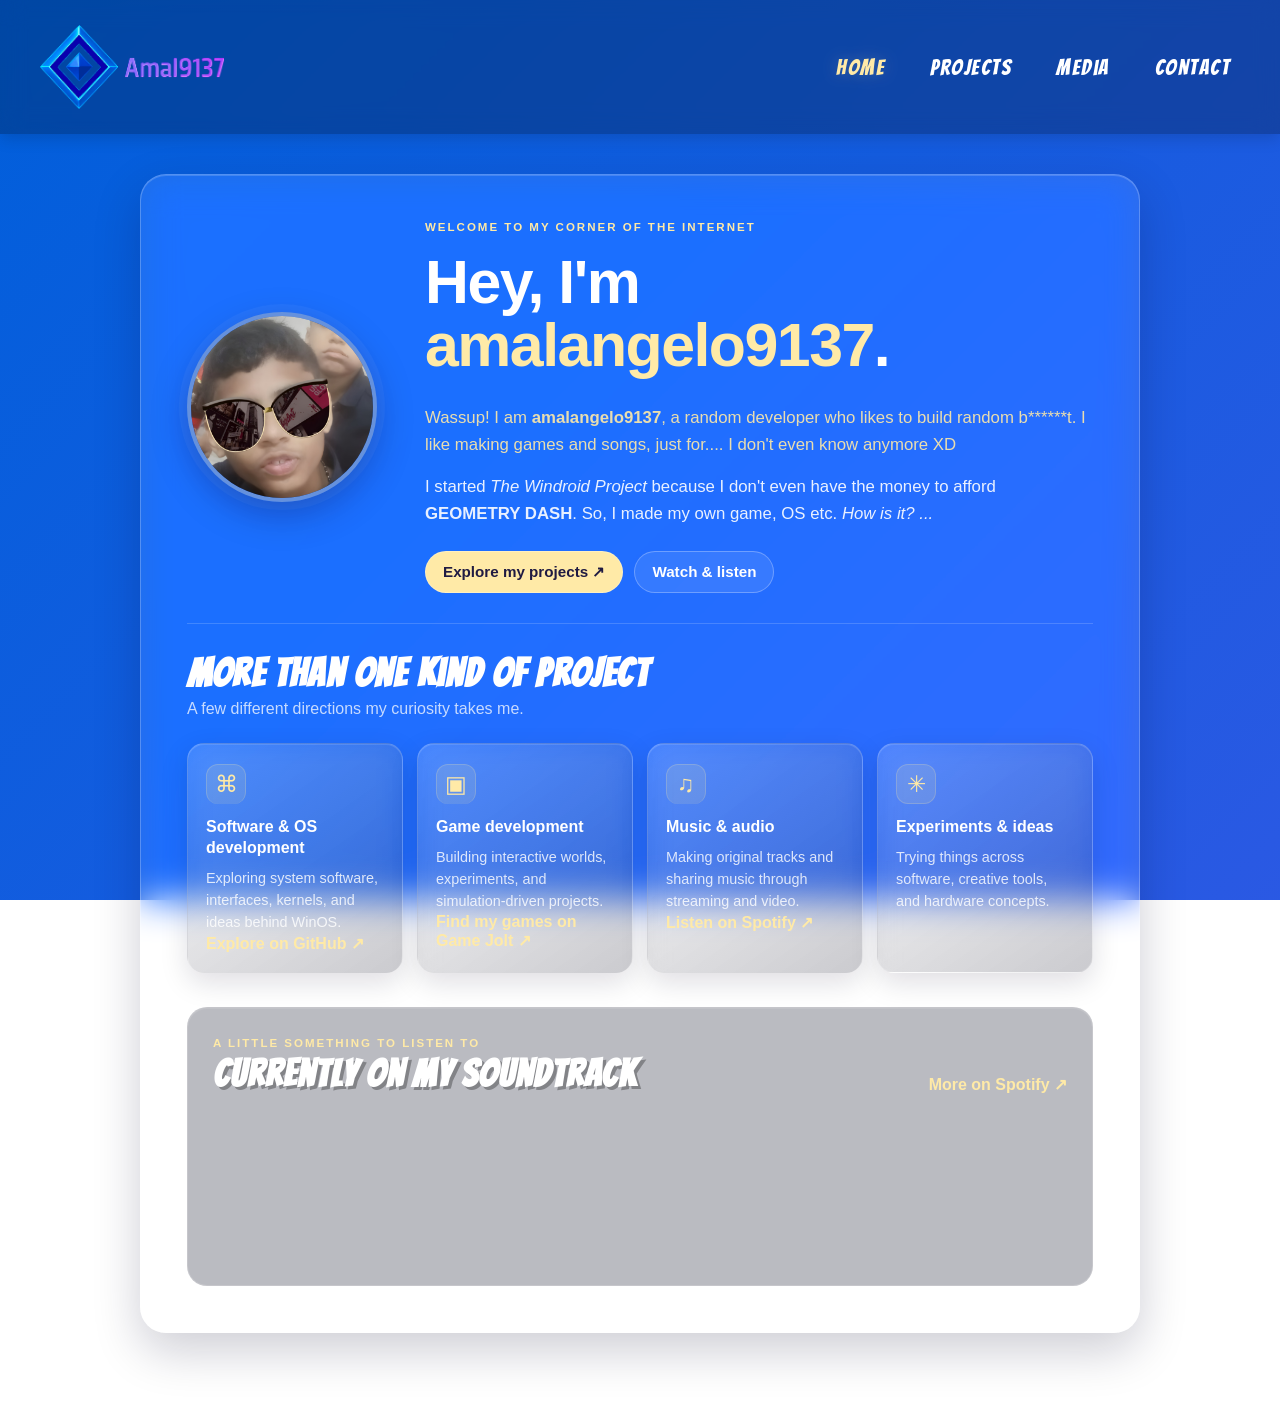
==== index.html @ a42528e7 "Refresh WinOS video data cache" ====
<!DOCTYPE html>
<html lang="en">
<head>
    <meta charset="UTF-8">
    <meta name="viewport" content="width=device-width, initial-scale=1.0">
    <title>amalangelo9137</title>

    <link rel="icon" type="image/png" href="images/favicon.png">

    <link rel="preconnect" href="https://fonts.googleapis.com">
    <link rel="preconnect" href="https://fonts.gstatic.com" crossorigin>
    <link href="https://fonts.googleapis.com/css2?family=Bangers&display=swap" rel="stylesheet">

    <link id="main-theme" rel="stylesheet" href="style.css?v=20261111b">
</head>
<body>

    <header class="toolbar">
        <a class="logo" href="index.html" data-view="home-view" aria-label="Amal9137 home">
            <img class="logo-image" src="images/logo.png" alt="">
        </a>

        <button class="hamburger" type="button" aria-label="Open navigation" aria-controls="primary-navigation" aria-expanded="false" onclick="toggleMenu()">
            <span></span>
            <span></span>
            <span></span>
        </button>

        <nav id="primary-navigation" aria-label="Primary navigation">
            <ul id="nav-links" class="nav-links">
                <li><button type="button" data-view="home-view" aria-current="page">Home</button></li>
                <li><button type="button" data-view="projects-view">Projects</button></li>
                <li><button type="button" data-view="media-view">Media</button></li>
                <li><button type="button" data-view="contact-view">Contact</button></li>
            </ul>
        </nav>    </header>

    <main id="main-content">
    <section id="home-view" class="view active" aria-label="Home" tabindex="-1">
        <div class="home-intro-panel glass-panel blur-light">
            <div class="about-container home-about-container">
                <div class="profile-img-wrapper">
                    <img src="images/pfp.jpg" alt="Profile portrait" class="profile-img" onerror="this.style.display='none'; document.getElementById('svg-profile-fallback-home').style.display='block';">
                    <svg id="svg-profile-fallback-home" style="display:none;" viewBox="0 0 200 200" aria-hidden="true">
                        <rect width="100%" height="100%" fill="#2ed573" opacity="0.15" />
                        <circle cx="100" cy="80" r="40" fill="#ffeaa7" />
                        <path d="M40,160 C40,120 70,110 100,110 C130,110 160,120 160,160 Z" fill="#ff7f50" />
                    </svg>
                </div>
                <div class="about-text home-about-text">
                    <span class="home-eyebrow">WELCOME TO MY CORNER OF THE INTERNET</span>
                    <h1>Hey, I'm <span>amalangelo9137</span>.</h1>
                    <p class="lead-bio">Wassup! I am <strong>amalangelo9137</strong>, a random developer who likes to build random b******t. I like making games and songs, just for.... I don't even know anymore XD</p>
                    <p>I started <i>The Windroid Project</i> because I don't even have the money to afford <b>GEOMETRY DASH</b>. So, I made my own game, OS etc. <i>How is it? ...</i></p>
                    <div class="home-quick-links">
                        <button type="button" data-view="projects-view">Explore my projects <span aria-hidden="true">↗</span></button>
                        <button class="secondary" type="button" data-view="media-view">Watch & listen</button>
                    </div>
                </div>
            </div>
            <section class="creator-aspects" aria-label="Things I create">
                <h3>More than one kind of project</h3>
                <p class="contact-subtitle">A few different directions my curiosity takes me.</p>
                <div class="aspect-grid">
                    <a class="aspect-card aspect-link" style="text-decoration:none!important;color:inherit" href="https://github.com/amalangelo9137" target="_blank" rel="noopener noreferrer"><span class="aspect-symbol">⌘</span><h4>Software & OS development</h4><p>Exploring system software, interfaces, kernels, and ideas behind WinOS.</p><span class="aspect-link-action">Explore on GitHub ↗</span></a>
                    <a class="aspect-card aspect-link" style="text-decoration:none!important;color:inherit" href="https://gamejolt.com/@amalangelo9137" target="_blank" rel="noopener noreferrer"><span class="aspect-symbol">▣</span><h4>Game development</h4><p>Building interactive worlds, experiments, and simulation-driven projects.</p><span class="aspect-link-action">Find my games on Game Jolt ↗</span></a>
                    <a class="aspect-card aspect-link" style="text-decoration:none!important;color:inherit" href="https://open.spotify.com/artist/64CsCiwgSoYf1HO6fRBJeM" target="_blank" rel="noopener noreferrer"><span class="aspect-symbol">♫</span><h4>Music & audio</h4><p>Making original tracks and sharing music through streaming and video.</p><span class="aspect-link-action">Listen on Spotify ↗</span></a>
                    <article class="aspect-card"><span class="aspect-symbol">✳</span><h4>Experiments & ideas</h4><p>Trying things across software, creative tools, and hardware concepts.</p></article>
                </div>
            </section>
            <section class="home-spotify">
                <div class="home-spotify-heading">
                    <div><span class="media-kicker">A LITTLE SOMETHING TO LISTEN TO</span><h2>Currently on my soundtrack</h2></div>
                    <a href="https://open.spotify.com/artist/64CsCiwgSoYf1HO6fRBJeM" target="_blank" rel="noopener noreferrer">More on Spotify ↗</a>
                </div>
                <iframe title="Amal9137 on Spotify" src="https://open.spotify.com/embed/track/7jRztkNqmz4hzNQbn302cY?utm_source=generator&theme=0" width="100%" height="152" frameborder="0" allow="autoplay; clipboard-write; encrypted-media; fullscreen; picture-in-picture" loading="lazy"></iframe>
            </section>
        </div>
    </section>

    <section id="projects-view" class="view" aria-label="Projects" tabindex="-1">
        <div class="glass-panel blur-light projects-shell">
            <header class="projects-header">
                <span class="home-eyebrow">THE THINGS I'M BUILDING</span>
                <h1>My <span>Projects</span><i>.</i></h1>
                <p>A collection of ideas, experiments, and things I'm turning into reality. Pick a project to explore what lives inside it.</p>
            </header>

            <section class="projects-section" aria-label="Featured projects">
                <div class="projects-section-heading">
                    <div><span class="media-kicker">FEATURED</span><h2>Big ideas, in progress</h2></div>
                    <span id="projects-count" class="projects-count">0 projects</span>
                </div>

                <div id="projects-grid" class="grid-layout projects-grid" aria-live="polite"></div>
            </section>
        </div>
    </section>

    <section id="media-view" class="view" aria-label="Media" tabindex="-1">
        <div class="glass-panel blur-light">
            <h2>Music, videos & other media</h2>
            <p class="subtitle-text">The creative side of what I make — original music, visualizers, and videos.</p>
            <section class="media-feature">
                <div class="media-heading"><span class="media-kicker">ON YOUTUBE</span><h3>Videos & visualizers</h3></div>
                <div class="media-grid">
                    <article class="media-card">
                        <div class="media-frame"><iframe src="https://www.youtube-nocookie.com/embed/-HWjx5LjlWY" title="Bionic Beaver III — official visualizer" loading="lazy" allow="accelerometer; autoplay; clipboard-write; encrypted-media; gyroscope; picture-in-picture; web-share" allowfullscreen></iframe></div>
                        <h4>Bionic Beaver III</h4><p>Official visualizer</p>
                    </article>
                    <article class="media-card">
                        <div class="media-frame"><iframe src="https://www.youtube-nocookie.com/embed/IQdWEEYdnag" title="Castor canadensis — official music video" loading="lazy" allow="accelerometer; autoplay; clipboard-write; encrypted-media; gyroscope; picture-in-picture; web-share" allowfullscreen></iframe></div>
                        <h4>Castor canadensis</h4><p>Official music video</p>
                    </article>
                </div>
                <p class="media-more"><a href="https://www.youtube.com/@amalangelo9137" target="_blank" rel="noopener noreferrer">Explore the YouTube channel ↗</a></p>
            </section>
            <section class="media-feature">
                <div class="media-heading"><span class="media-kicker">ON SPOTIFY</span><h3>Listen to my music</h3></div>
                <div class="spotify-feature">
                    <iframe title="Castor canadensis on Spotify" src="https://open.spotify.com/embed/track/7jRztkNqmz4hzNQbn302cY?utm_source=generator&theme=0" width="100%" height="352" frameborder="0" allow="autoplay; clipboard-write; encrypted-media; fullscreen; picture-in-picture" loading="lazy"></iframe>
                    <div class="spotify-copy"><h4>Amal9137</h4><p>Original tracks and releases. Find more on the artist profile.</p><a href="https://open.spotify.com/artist/64CsCiwgSoYf1HO6fRBJeM" target="_blank" rel="noopener noreferrer">Open Spotify profile ↗</a></div>
                </div>
            </section>
        </div>
    </section>

    <section id="contact-view" class="view" aria-label="Contact" tabindex="-1">
        <section class="contact-page glass-panel blur-light">
            <header class="contact-page-header">
                <span class="home-eyebrow">LET'S CONNECT</span>
                <h1>Get in touch<span>.</span></h1>
                <p>Got a question about a project, want to collaborate, or just want to say hi? These are the places you can find me.</p>
            </header>
            <div class="contact-page-grid">
                <a class="contact-page-card contact-primary" href="https://instagram.com/amalangelo9137" target="_blank" rel="noopener noreferrer">
                    <span class="contact-card-kicker">DIRECT MESSAGES</span><span class="contact-page-icon">◎</span>
                    <h2>Instagram</h2><p>Probably the simplest place to send me a DM.</p><span class="contact-card-action">Message on Instagram ↗</span>
                </a>
                <a class="contact-page-card" href="https://discord.gg/GzhdfRa2BJ" target="_blank" rel="noopener noreferrer">
                    <span class="contact-card-kicker">COMMUNITY</span><span class="contact-page-icon">◈</span>
                    <h2>Discord</h2><p>Join the community server and reach out there.</p><span class="contact-card-action">Join Discord community ↗</span>
                </a>
            </div>
            <div class="contact-alternative">
                <span class="contact-card-kicker">ALTERNATIVE CONTACT</span>
                <a href="mailto:amalangelo9137@outlook.com">Email me at amalangelo9137@outlook.com ↗</a>
            </div>
        </section>
    </section>

    <section id="windroid-view" class="view" aria-label="Windroid" tabindex="-1">
        <div class="glass-panel blur-heavy">
            <button class="back-btn" type="button" data-view="projects-view">⬅ Back to Projects</button>
            <h2>The Windroid Project</h2>
            <p class="subtitle-text">Welcome to the Windroid eXPerience! Select a sub-project here.</p>
            <div id="windroid-subprojects-grid" class="grid-layout" aria-live="polite"></div>
        </div>
    </section>

    <section id="part-view" class="view" aria-label="Project part" tabindex="-1">
        <div class="glass-panel blur-light part-page-shell">
            <button class="back-btn" type="button" data-view="windroid-view">⬅ Back to The Windroid Project</button>
            <header class="part-page-header">
                <h1 id="part-title">Project part</h1>
                <p id="part-subtitle" class="subtitle-text"></p>
            </header>
            <div id="part-content" class="part-content"></div>
            <div id="part-actions" class="part-actions"></div>
        </div>
    </section>
    </main>

        <div id="project-overlay" class="overlay-modal" role="presentation" aria-hidden="true" inert onclick="closeOverlayOnOutsideClick(event)">
            <div class="overlay-panel blur-heavy" role="dialog" aria-modal="true" aria-labelledby="overlay-title" aria-describedby="overlay-desc" tabindex="-1">
                <button class="overlay-close-btn" type="button" aria-label="Close project details" onclick="closeOverlay()">✕</button>
                <div class="overlay-header">
                    <h2 id="overlay-title" tabindex="-1">Project Name</h2>
                    <p id="overlay-subtitle" class="overlay-subtitle"></p>
                </div>
                <div class="overlay-body">
                    <p id="overlay-desc"></p>
                    <div class="overlay-subprojects-section">
                        <h3 id="overlay-items-heading">Parts</h3>
                        <div id="overlay-parts-grid" class="overlay-grid"></div>
                    </div>
                </div>
            </div>
        </div>


    <script src="data.js?v=20261112e"></script>
    <script src="script.js?v=20261112a"></script>

</body>
</html>
---- style.css ----
/* Reset default browser styles */
* {
    margin: 0;
    padding: 0;
    box-sizing: border-box;
}

/* Global modal state constraint */
body.modal-open {
    overflow: hidden !important;
}

/* Live Color-Shifting Gradient Background */
body {
    background: linear-gradient(135deg, #005FDB, #A946FC);
    background-size: 400% 400%;
    animation: gradientBG 18s ease infinite;
    /* Fix the background so it doesn't move when scrolling */
    background-attachment: fixed;
    min-height: 100vh;
    color: #ffffff;
    display: flex;
    flex-direction: column;
    font-family: 'Segoe UI', Tahoma, Geneva, Verdana, sans-serif;
    overflow-x: hidden;
}

/* Smooth background shift animation */
@keyframes gradientBG {
    0% {
        background-position: 0% 50%;
    }

    50% {
        background-position: 100% 50%;
    }

    100% {
        background-position: 0% 50%;
    }
}

/* Toolbar / Navigation Bar */
.toolbar {
    background-color: rgba(0, 0, 0, 0.25);
    backdrop-filter: blur(12px);
    -webkit-backdrop-filter: blur(12px);
    display: flex;
    justify-content: space-between;
    align-items: center;
    padding: 15px 40px;
    box-shadow: 0 4px 15px rgba(0, 0, 0, 0.15);
    position: sticky;
    top: 0;
    z-index: 100;
}

/* Logo System - Prevents Animation Clipping */
.logo {
    cursor: pointer;
    display: flex;
    align-items: center;
    transition: transform 0.2s cubic-bezier(0.175, 0.885, 0.32, 1.275);
    overflow: visible;
}

    .logo:hover {
        transform: scale(1.08);
    }

    .logo img {
        display: block;
        object-fit: contain;
    }

#logo-text {
    font-family: 'Bangers', cursive;
    font-size: 28px;
    letter-spacing: 2px;
    text-shadow: 2px 2px 0px rgba(0, 0, 0, 0.2);
}

/* Clean Desktop Link Elements (No Weird Box Shapes) */
.nav-links {
    display: flex;
    list-style: none;
    gap: 25px;
}

    .nav-links button {
        background: none !important;
        border: none !important;
        box-shadow: none !important;
        backdrop-filter: none !important;
        -webkit-backdrop-filter: none !important;
        font-family: 'Bangers', cursive;
        color: #ffffff;
        font-size: 22px;
        letter-spacing: 1.5px;
        cursor: pointer;
        padding: 5px 10px;
        transition: color 0.2s ease, transform 0.2s ease;
    }

        .nav-links button:hover {
            color: #ffeaa7;
            transform: translateY(-2px);
        }

/* View Management (Hides sections not currently active) */
.view {
    display: none;
    flex: 1;
    flex-direction: column;
    align-items: center;
    padding: 40px 20px;
    animation: fadeIn 0.4s ease-out;
}

    .view.active {
        display: flex;
    }

@keyframes fadeIn {
    from {
        opacity: 0;
        transform: translateY(15px);
    }

    to {
        opacity: 1;
        transform: translateY(0);
    }
}

/* Home Content */
.home-content {
    display: flex;
    flex-direction: column;
    align-items: center;
    justify-content: center;
    flex: 1;
    max-width: 800px;
    margin: 0 auto;
    text-align: center;
    padding: 20px;
}

/* WebP Animation Container */
.home-video-wrapper {
    width: 100%;
    max-width: 600px;
    height: auto;
    margin-bottom: 20px;
    display: flex;
    justify-content: center;
    align-items: center;
}

.home-video {
    width: 100%;
    height: auto;
    max-height: 380px;
    display: block;
    outline: none;
}

/* Style for fallback animated Hello World text */
.home-fallback-h1 {
    font-family: 'Bangers', cursive;
    font-size: 5.5rem;
    letter-spacing: 4px;
    margin-bottom: 20px;
    text-shadow: 4px 4px 0px rgba(0, 0, 0, 0.25);
    line-height: 1;
    animation: bounceIn 1.2s cubic-bezier(0.175, 0.885, 0.32, 1.275);
}

@keyframes bounceIn {
    0% {
        transform: scale(0.3);
        opacity: 0;
    }

    50% {
        transform: scale(1.05);
        opacity: 0.8;
    }

    70% {
        transform: scale(0.9);
        opacity: 0.9;
    }

    100% {
        transform: scale(1);
        opacity: 1;
    }
}

.home-content p {
    font-size: 1.4rem;
    opacity: 0.95;
    line-height: 1.7;
    background: rgba(0, 0, 0, 0.2);
    padding: 25px;
    border-radius: 16px;
    border: 1px solid rgba(255, 255, 255, 0.1);
    backdrop-filter: blur(10px);
    box-shadow: 0 10px 30px rgba(0, 0, 0, 0.1);
}

/* Glassmorphism Containers for the Blurred effect */
.glass-panel {
    width: 100%;
    max-width: 1000px;
    background: rgba(255, 255, 255, 0.1);
    border: 1px solid rgba(255, 255, 255, 0.25);
    border-radius: 24px;
    padding: 40px;
    box-shadow: 0 12px 40px rgba(0, 0, 0, 0.2);
    margin-bottom: 40px;
}

.blur-light {
    backdrop-filter: blur(8px);
    -webkit-backdrop-filter: blur(8px);
}

.blur-heavy {
    backdrop-filter: blur(30px);
    -webkit-backdrop-filter: blur(30px);
    background: rgba(0, 0, 0, 0.35);
    border: 1px solid rgba(255, 255, 255, 0.15);
}

.glass-panel h2 {
    font-family: 'Bangers', cursive;
    font-size: 3.8rem;
    letter-spacing: 2px;
    margin-bottom: 5px;
    text-shadow: 3px 3px 0px rgba(0, 0, 0, 0.3);
}

.subtitle-text {
    margin-bottom: 30px;
    font-size: 1.1rem;
    border-bottom: 2px dashed rgba(255, 255, 255, 0.15);
    padding-bottom: 15px;
    opacity: 0.85;
}

/* Grid Layout Group Type Beat */
.grid-layout {
    display: grid;
    grid-template-columns: repeat(auto-fill, minmax(280px, 1fr));
    gap: 25px;
    width: 100%;
}

/* Project Cards */
.card {
    background: rgba(0, 0, 0, 0.3);
    padding: 0;
    border-radius: 16px;
    border: 1px solid rgba(255, 255, 255, 0.1);
    cursor: pointer;
    transition: all 0.3s cubic-bezier(0.25, 0.8, 0.25, 1);
    display: flex;
    flex-direction: column;
    overflow: hidden;
    box-shadow: 0 4px 10px rgba(0, 0, 0, 0.15);
}

    .card:hover {
        background: rgba(0, 0, 0, 0.5);
        transform: translateY(-8px);
        border-color: rgba(255, 255, 255, 0.35);
        box-shadow: 0 12px 25px rgba(0, 0, 0, 0.3);
    }

/* Thumbnail Container */
.card-thumbnail {
    width: 100%;
    height: 160px;
    position: relative;
    background: rgba(0, 0, 0, 0.4);
    display: flex;
    align-items: center;
    justify-content: center;
    overflow: hidden;
    border-bottom: 1px solid rgba(255, 255, 255, 0.1);
}

    .card-thumbnail img {
        width: 100%;
        height: 100%;
        object-fit: cover;
        transition: transform 0.3s ease;
    }

.card:hover .card-thumbnail img {
    transform: scale(1.08);
}

/* Embedded Dynamic SVG Styling for missing images */
.card-thumbnail svg {
    width: 100%;
    height: 100%;
    display: block;
}

/* Card Text Padding */
.card-body {
    padding: 20px;
    flex-grow: 1;
    display: flex;
    flex-direction: column;
    justify-content: space-between;
}

.card h3 {
    font-family: 'Bangers', cursive;
    font-size: 2rem;
    color: #ffeaa7;
    letter-spacing: 1px;
    margin-bottom: 10px;
    text-shadow: 1px 1px 2px rgba(0, 0, 0, 0.4);
}

.card p {
    font-size: 1rem;
    line-height: 1.5;
    opacity: 0.9;
}

/* Back Button */
.back-btn {
    background: rgba(255, 255, 255, 0.15);
    border: 1px solid rgba(255, 255, 255, 0.35);
    color: white;
    padding: 10px 20px;
    border-radius: 10px;
    font-weight: bold;
    font-size: 0.95rem;
    cursor: pointer;
    margin-bottom: 25px;
    transition: all 0.2s ease;
    font-family: 'Segoe UI', Tahoma, Geneva, Verdana, sans-serif;
    display: inline-flex;
    align-items: center;
    gap: 8px;
    align-self: flex-start;
}

    .back-btn:hover {
        background: rgba(255, 255, 255, 0.3);
        border-color: rgba(255, 255, 255, 0.6);
        transform: translateX(-3px);
    }

/* Modal Overlay Styling */
.overlay-modal {
    position: fixed;
    top: 0;
    left: 0;
    width: 100%;
    height: 100%;
    z-index: 200;
    display: flex;
    justify-content: center;
    align-items: center;
    padding: 20px;
    background-color: rgba(0, 0, 0, 0.4);
    opacity: 0;
    pointer-events: none;
    transition: opacity 0.35s ease-out;
}

    .overlay-modal.active {
        opacity: 1;
        pointer-events: auto;
    }

.overlay-panel {
    width: 100%;
    max-width: 800px;
    max-height: 90vh;
    border-radius: 24px;
    padding: 35px;
    background: rgba(255, 255, 255, 0.1);
    border: 1px solid rgba(255, 255, 255, 0.25);
    box-shadow: 0 20px 50px rgba(0, 0, 0, 0.4);
    position: relative;
    display: flex;
    flex-direction: column;
    transform: scale(0.9) translateY(30px);
    transition: transform 0.35s cubic-bezier(0.25, 0.8, 0.25, 1);
    overflow-y: auto;
}

.overlay-modal.active .overlay-panel {
    transform: scale(1) translateY(0);
}

.overlay-close-btn {
    position: absolute;
    top: 25px;
    right: 25px;
    background: rgba(255, 255, 255, 0.15);
    border: 1px solid rgba(255, 255, 255, 0.3);
    color: white;
    font-size: 1.2rem;
    width: 40px;
    height: 40px;
    border-radius: 50%;
    cursor: pointer;
    display: flex;
    align-items: center;
    justify-content: center;
    transition: all 0.2s ease;
}

    .overlay-close-btn:hover {
        background: rgba(255, 255, 255, 0.3);
        transform: rotate(90deg);
    }

.overlay-header {
    margin-right: 50px;
    margin-bottom: 25px;
}

    .overlay-header h2 {
        font-family: 'Bangers', cursive;
        font-size: 3.2rem;
        color: #ffffff;
        letter-spacing: 2px;
        line-height: 1;
        text-shadow: 2px 2px 0px rgba(0, 0, 0, 0.3);
    }

.overlay-subtitle {
    font-size: 1.2rem;
    color: #ffeaa7;
    opacity: 0.95;
    margin-top: 5px;
    font-weight: 500;
}

.overlay-body {
    font-size: 1.1rem;
    line-height: 1.6;
    color: #ffffff;
}

#overlay-desc {
    background: rgba(0, 0, 0, 0.2);
    padding: 20px;
    border-radius: 14px;
    border: 1px solid rgba(255, 255, 255, 0.08);
    margin-bottom: 30px;
    opacity: 0.95;
}

.overlay-subprojects-section h3 {
    font-family: 'Bangers', cursive;
    font-size: 2.2rem;
    letter-spacing: 1px;
    margin-bottom: 15px;
    color: #ffffff;
    text-shadow: 1px 1px 2px rgba(0, 0, 0, 0.2);
}

.overlay-grid {
    display: grid;
    grid-template-columns: 1fr;
    gap: 15px;
}

@media (min-width: 650px) {
    .overlay-grid {
        grid-template-columns: 1fr 1fr;
    }
}

.overlay-sub-card {
    background: rgba(255, 255, 255, 0.08);
    border: 1px solid rgba(255, 255, 255, 0.12);
    border-radius: 14px;
    padding: 18px;
    transition: transform 0.2s, background-color 0.2s;
}

    .overlay-sub-card:hover {
        background: rgba(255, 255, 255, 0.15);
        transform: translateY(-3px);
    }

    .overlay-sub-card h4 {
        font-size: 1.15rem;
        color: #ffeaa7;
        margin-bottom: 8px;
        font-weight: 600;
    }

    .overlay-sub-card p {
        font-size: 0.95rem;
        opacity: 0.9;
        line-height: 1.4;
    }

/* About Section Profile Layout */
.about-container {
    display: flex;
    flex-direction: row;
    gap: 40px;
    align-items: flex-start;
    margin-top: 25px;
    margin-bottom: 40px;
    width: 100%;
}

.profile-img-wrapper {
    flex: 0 0 180px;
    width: 180px;
    height: 180px;
    border-radius: 50%;
    overflow: hidden;
    border: 4px solid rgba(255, 255, 255, 0.2);
    box-shadow: 0 8px 25px rgba(0, 0, 0, 0.25);
    background: rgba(0, 0, 0, 0.2);
    display: flex;
    align-items: center;
    justify-content: center;
}

.profile-img {
    width: 100%;
    height: 100%;
    object-fit: cover;
}

#svg-profile-fallback {
    width: 100%;
    height: 100%;
}

.about-text {
    flex: 1;
    display: flex;
    flex-direction: column;
    gap: 15px;
}

.lead-bio {
    font-size: 1.25rem;
    line-height: 1.6;
    color: #ffeaa7;
}

.about-text p {
    font-size: 1.05rem;
    line-height: 1.6;
    opacity: 0.9;
}

/* Contacts & Social Grid */
.contact-section {
    border-top: 1px solid rgba(255, 255, 255, 0.15);
    padding-top: 30px;
    width: 100%;
}

    .contact-section h3 {
        font-family: 'Bangers', cursive;
        font-size: 2.6rem;
        letter-spacing: 1.5px;
        margin-bottom: 5px;
    }

.contact-subtitle {
    font-size: 1rem;
    opacity: 0.75;
    margin-bottom: 25px;
}

.contact-grid {
    display: grid;
    grid-template-columns: repeat(auto-fit, minmax(240px, 1fr));
    gap: 20px;
    width: 100%;
}

.contact-card {
    display: flex;
    align-items: center;
    gap: 20px;
    background: rgba(0, 0, 0, 0.25);
    border: 1px solid rgba(255, 255, 255, 0.1);
    padding: 20px;
    border-radius: 16px;
    text-decoration: none;
    color: #ffffff;
    transition: all 0.25s cubic-bezier(0.25, 0.8, 0.25, 1);
}

    .contact-card:hover {
        transform: translateY(-4px);
        background: rgba(0, 0, 0, 0.45);
        border-color: rgba(255, 255, 255, 0.3);
        box-shadow: 0 8px 20px rgba(0, 0, 0, 0.25);
    }

.contact-icon-wrapper {
    color: #ffeaa7;
    display: flex;
    align-items: center;
    justify-content: center;
    flex-shrink: 0;
}

.contact-info h4 {
    font-size: 1.15rem;
    color: #ffffff;
    margin-bottom: 4px;
    font-weight: 600;
}

.contact-info p {
    font-size: 0.9rem;
    opacity: 0.8;
    line-height: 1.4;
}

/* ====================================
   MOBILE RESPONSIVENESS & SLIDING ICON
   ==================================== */

.hamburger {
    display: none;
    flex-direction: column;
    gap: 6px;
    cursor: pointer;
    background: none !important;
    border: none !important;
    z-index: 101;
    padding: 5px;
    position: fixed;
    top: 36px;
    right: 20px;
    transition: right 0.4s cubic-bezier(0.4, 0, 0.2, 1);
}

    .hamburger span {
        width: 32px;
        height: 3px;
        background-color: #ffffff;
        border-radius: 3px;
        transition: all 0.3s ease;
        box-shadow: 0 2px 5px rgba(0,0,0,0.2);
    }

    /* Moves the fixed hamburger with the sliding menu panel */
    .hamburger.toggle {
        right: 270px;
    }

        .hamburger.toggle span:nth-child(1) {
            transform: translateY(9px) rotate(45deg);
        }

        .hamburger.toggle span:nth-child(2) {
            opacity: 0;
        }

        .hamburger.toggle span:nth-child(3) {
            transform: translateY(-9px) rotate(-45deg);
        }

@media (max-width: 768px) {
    .toolbar {
        padding: 15px 20px;
    }

    .hamburger {
        display: flex;
    }

    /* Side Navigation Drawer */
    .nav-links {
        position: fixed;
        top: 0;
        right: -100%;
        height: 100vh;
        width: 250px;
        background-color: rgba(15, 15, 15, 0.96);
        backdrop-filter: blur(20px);
        -webkit-backdrop-filter: blur(20px);
        flex-direction: column;
        justify-content: center;
        align-items: center;
        gap: 20px;
        transition: right 0.4s cubic-bezier(0.4, 0, 0.2, 1);
        box-shadow: -10px 0 30px rgba(0,0,0,0.5);
        z-index: 100;
        padding: 40px;
    }

        .nav-links.nav-active {
            right: 0;
        }

        .nav-links button {
            width: 100%;
            text-align: center;
            padding: 12px;
            font-size: 1.3rem;
        }

    .about-container {
        flex-direction: column;
        align-items: center;
        text-align: center;
    }

    .grid-layout {
        grid-template-columns: 1fr;
    }
}

/* ====================================
   MOBILE RESPONSIVENESS & REPAIRS
   ==================================== */

/* Global protection against random horizontal scrolling sizing leaks */
html, body {
    max-width: 100vw;
    overflow-x: hidden;
}

/* Adjust the main views to have less aggressive paddings on small screens */
@media (max-width: 768px) {
    .toolbar {
        padding: 10px 20px; /* Bring bar margins inward */
        flex-direction: row;
        flex-wrap: wrap;
        justify-content: space-between;
    }

    /* Wrap the menu buttons elegantly if screen space disappears */
    .nav-links {
        gap: 12px;
    }

        .nav-links button {
            font-size: 18px; /* Slightly scale down font to prevent dropping to 2 lines */
        }

    .view {
        padding: 20px 15px; /* Stop padding from forcing text to overflow screen edges */
    }

    /* Shrink the giant homepage fallback text so it doesn't break boundaries */
    .home-fallback-h1 {
        font-size: 3.2rem;
    }

    .home-content p {
        font-size: 1.1rem;
        padding: 15px;
    }

    .glass-panel {
        padding: 20px; /* Reduce massive desktop inner padding container margins */
        border-radius: 16px;
    }

        .glass-panel h2 {
            font-size: 2.5rem; /* Stop massive titles from splitting awkwardly */
        }

    /* Adjust About section layout for mobile stacked layout */
    .about-container {
        display: flex;
        flex-direction: column;
        align-items: center;
        gap: 20px;
    }

    .about-text {
        text-align: center;
    }

    /* Adjust Contact links layout for mobile */
    .contact-grid {
        grid-template-columns: 1fr !important; /* Stack them up straight */
        gap: 15px;
    }
}

/* Specific Overlay Panel System Repair Suite */
@media (max-width: 600px) {
    .overlay-panel {
        padding: 20px; /* Free up space inside the modal view window */
        width: 100%;
        max-height: 85vh; /* Keep it bounded inside viewable territory */
        border-radius: 16px;
    }

    .overlay-close-btn {
        top: 15px;
        right: 15px;
        width: 35px;
        height: 35px;
        font-size: 1rem;
    }

    .overlay-header {
        margin-right: 40px; /* Ensure title text doesn't flow underneath the X button */
        margin-bottom: 15px;
    }

        .overlay-header h2 {
            font-size: 2.2rem; /* Reduce enormous headers */
            word-wrap: break-word;
        }

    .overlay-subtitle {
        font-size: 1rem;
    }

    .overlay-body {
        font-size: 0.95rem;
    }

    #overlay-desc {
        padding: 12px;
        margin-bottom: 20px;
    }

    .overlay-subprojects-section h3 {
        font-size: 1.6rem;
    }

    .overlay-grid {
        grid-template-columns: 1fr !important; /* Forces modules into 1 clean vertical column layout */
        gap: 10px;
    }

    .overlay-sub-card {
        padding: 12px;
    }
}

/* =========================================
   CREATOR PORTFOLIO EXTENSIONS
   Shared stylesheet for the main site and Windroid theme.
   ========================================= */

.creator-aspects {
    border-top: 1px solid rgba(255,255,255,.16);
    padding-top: 28px;
    margin: 8px 0 34px;
}
.creator-aspects > h3,
.media-heading h3 {
    font-family: 'Bangers', cursive;
    font-size: clamp(1.8rem, 4vw, 2.45rem);
    letter-spacing: 1.2px;
    margin-bottom: 6px;
    color: #fff;
}
.aspect-grid {
    display: grid;
    grid-template-columns: repeat(4, minmax(0, 1fr));
    gap: 14px;
    margin-top: 18px;
}
.aspect-card {
    min-width: 0;
    padding: 20px 18px;
    border-radius: 17px;
    background: linear-gradient(145deg, rgba(255,255,255,.13), rgba(15,15,35,.22));
    border: 1px solid rgba(255,255,255,.19);
    box-shadow: 0 10px 28px rgba(12,10,40,.13), inset 0 1px 0 rgba(255,255,255,.12);
    backdrop-filter: blur(14px);
    -webkit-backdrop-filter: blur(14px);
    transition: transform .22s ease, background .22s ease, border-color .22s ease;
}
.aspect-card:hover {
    transform: translateY(-5px);
    background: linear-gradient(145deg, rgba(255,255,255,.2), rgba(15,15,35,.28));
    border-color: rgba(255,255,255,.34);
}
.aspect-symbol {
    display: inline-flex;
    width: 40px;
    height: 40px;
    align-items: center;
    justify-content: center;
    border-radius: 12px;
    margin-bottom: 13px;
    color: #ffeaa7;
    background: rgba(255,234,167,.12);
    border: 1px solid rgba(255,234,167,.2);
    font-size: 1.45rem;
}
.aspect-card h4 {
    color: #fff;
    font-size: 1rem;
    line-height: 1.3;
    margin-bottom: 8px;
}
.aspect-card p {
    color: rgba(255,255,255,.82);
    font-size: .9rem;
    line-height: 1.55;
}
.media-feature {
    margin-top: 28px;
    padding: clamp(18px, 3vw, 28px);
    border-radius: 22px;
    background: rgba(10,12,35,.22);
    border: 1px solid rgba(255,255,255,.16);
    box-shadow: 0 14px 34px rgba(10,8,35,.12), inset 0 1px 0 rgba(255,255,255,.1);
    backdrop-filter: blur(16px);
    -webkit-backdrop-filter: blur(16px);
}
.media-kicker {
    display: inline-block;
    color: #ffeaa7;
    font-size: .72rem;
    font-weight: 800;
    letter-spacing: 2px;
    margin-bottom: 5px;
}
.media-grid {
    display: grid;
    grid-template-columns: repeat(2, minmax(0, 1fr));
    gap: 20px;
    margin-top: 18px;
}
.media-card {
    min-width: 0;
    padding: 12px;
    border-radius: 17px;
    background: rgba(255,255,255,.09);
    border: 1px solid rgba(255,255,255,.15);
    transition: transform .2s ease, background .2s ease;
}
.media-card:hover {
    transform: translateY(-3px);
    background: rgba(255,255,255,.13);
}
.media-frame {
    position: relative;
    overflow: hidden;
    aspect-ratio: 16 / 9;
    border-radius: 11px;
    background: rgba(0,0,0,.35);
}
.media-frame iframe {
    position: absolute;
    inset: 0;
    width: 100%;
    height: 100%;
    border: 0;
}
.media-card h4 {
    margin: 13px 4px 3px;
    color: #fff;
    font-size: 1.12rem;
}
.media-card p {
    margin: 0 4px 5px;
    color: rgba(255,255,255,.72);
    font-size: .9rem;
}
.media-more {
    margin: 18px 2px 0;
}
.media-more a,
.spotify-copy a {
    color: #ffeaa7;
    font-weight: 700;
    text-decoration: none;
}
.media-more a:hover,
.spotify-copy a:hover {
    text-decoration: underline;
    text-underline-offset: 4px;
}
.spotify-feature {
    display: grid;
    grid-template-columns: minmax(0, 1.35fr) minmax(190px, .65fr);
    align-items: center;
    gap: 22px;
    margin-top: 16px;
}
.spotify-feature iframe {
    display: block;
    width: 100%;
    max-width: 100%;
    border: 0;
    border-radius: 13px;
    background: rgba(0,0,0,.2);
}
.spotify-copy {
    padding: 8px 4px;
}
.spotify-copy h4 {
    color: #fff;
    font-size: 1.35rem;
    margin-bottom: 7px;
}
.spotify-copy p {
    color: rgba(255,255,255,.82);
    line-height: 1.55;
    margin-bottom: 14px;
}

/* Slightly richer glass without changing the original animated gradient. */
.glass-panel {
    background: rgba(255,255,255,.105);
    border: 1px solid rgba(255,255,255,.23);
    box-shadow: 0 18px 48px rgba(12,8,45,.2), inset 0 1px 0 rgba(255,255,255,.16);
    backdrop-filter: blur(18px) saturate(125%);
    -webkit-backdrop-filter: blur(18px) saturate(125%);
}
.card,
.contact-card {
    backdrop-filter: blur(10px);
    -webkit-backdrop-filter: blur(10px);
}
.nav-links button:focus-visible,
.hamburger:focus-visible,
.card:focus-visible,
.contact-card:focus-visible,
.media-more a:focus-visible,
.spotify-copy a:focus-visible {
    outline: 3px solid #ffeaa7;
    outline-offset: 4px;
}
@media (max-width: 900px) {
    .aspect-grid { grid-template-columns: repeat(2, minmax(0, 1fr)); }
}
@media (max-width: 650px) {
    .media-grid { grid-template-columns: 1fr; }
    .spotify-feature { grid-template-columns: 1fr; }
    .spotify-feature iframe { height: 352px; }
}
@media (max-width: 480px) {
    .aspect-grid { grid-template-columns: 1fr; }
    .aspect-card { padding: 17px; }
    .media-feature { padding: 15px; border-radius: 17px; }
}
@media (prefers-reduced-motion: reduce) {
    .aspect-card,
    .media-card { transition: none; }
    .aspect-card:hover,
    .media-card:hover { transform: none; }
}


/* Home refresh: creator introduction and music take centre stage. */
.home-intro-panel{width:min(1120px,100%);margin:0 auto 36px;padding:clamp(22px,4vw,46px);border-radius:26px}
.home-about-container{margin:0 0 30px;align-items:center;gap:clamp(24px,4vw,48px)}
.home-about-container .profile-img-wrapper{flex-basis:190px;width:190px;height:190px;border-color:rgba(255,255,255,.34);box-shadow:0 12px 36px rgba(15,8,55,.3),0 0 0 8px rgba(255,255,255,.045)}
.home-eyebrow{color:#ffeaa7;font-size:.72rem;font-weight:800;letter-spacing:2px}
.home-about-text h1{margin:3px 0 8px;font-size:clamp(2.2rem,5vw,3.8rem);line-height:1.04;letter-spacing:-1.5px}
.home-about-text h1 span{color:#ffeaa7}
.home-about-text .lead-bio{margin-top:5px}
.home-quick-links{display:flex;flex-wrap:wrap;gap:11px;margin-top:8px}
.home-quick-links button{border:1px solid rgba(255,255,255,.28);border-radius:999px;padding:11px 17px;color:#201b42;background:#ffeaa7;font:700 .95rem 'Segoe UI',sans-serif;cursor:pointer;transition:transform .2s ease,filter .2s ease}
.home-quick-links button:hover{transform:translateY(-2px);filter:brightness(1.06)}
.home-quick-links button.secondary{color:#fff;background:rgba(255,255,255,.09)}
.home-spotify{margin-top:30px;padding:clamp(17px,3vw,25px);border-radius:20px;background:rgba(9,11,34,.28);border:1px solid rgba(255,255,255,.17);box-shadow:inset 0 1px 0 rgba(255,255,255,.1)}
.home-spotify-heading{display:flex;align-items:end;justify-content:space-between;gap:16px;margin-bottom:14px}
.home-spotify-heading h2{font-family:'Bangers',cursive;font-size:clamp(1.7rem,3.5vw,2.35rem);letter-spacing:1px;margin:0}
.home-spotify-heading a{flex-shrink:0;color:#ffeaa7;font-weight:700;text-decoration:none}
.home-spotify iframe{display:block;width:100%;border:0;border-radius:13px}
.contact-menu{position:relative;list-style:none}
.contact-menu details{position:relative}
.contact-menu summary{list-style:none;cursor:pointer;color:#fff;font:inherit;padding:10px 14px;border-radius:999px;user-select:none}
.contact-menu summary::-webkit-details-marker{display:none}
.contact-menu summary:after{content:"⌄";margin-left:8px;color:#ffeaa7}
.contact-menu details[open] summary,.contact-menu summary:hover{background:rgba(255,255,255,.13)}
.contact-menu-panel{position:absolute;z-index:150;top:calc(100% + 12px);right:0;width:220px;padding:9px;border-radius:16px;background:rgba(18,16,48,.94);border:1px solid rgba(255,255,255,.2);box-shadow:0 18px 45px rgba(0,0,0,.3);backdrop-filter:blur(22px);-webkit-backdrop-filter:blur(22px)}
.contact-menu-link{display:flex;justify-content:space-between;align-items:center;gap:12px;padding:11px 12px;border-radius:10px;color:#fff;text-decoration:none;font-size:.95rem;transition:background .18s ease}
.contact-menu-link span{color:#ffeaa7}
.contact-menu-link:hover{background:rgba(255,255,255,.13)}
.contact-menu summary:focus-visible,.contact-menu-link:focus-visible,.home-quick-links button:focus-visible,.home-spotify-heading a:focus-visible{outline:3px solid #ffeaa7;outline-offset:3px}
@media(max-width:768px){
 .home-intro-panel{padding:22px 17px}
 .home-about-container{gap:22px}
 .home-about-text{text-align:center}
 .home-quick-links{justify-content:center}
 .home-spotify-heading{align-items:flex-start;flex-direction:column}
 .contact-menu{width:100%;text-align:center}
 .contact-menu summary{display:inline-block;min-width:120px}
 .contact-menu-panel{position:static;width:min(100%,300px);margin:8px auto 0;text-align:left}
}
@media(prefers-reduced-motion:reduce){.home-quick-links button{transition:none}}


/* Dedicated contact page */
.contact-page{width:min(1050px,100%);margin:0 auto 38px;padding:clamp(24px,4vw,46px);border-radius:26px}
.contact-page-header{max-width:690px;margin:0 auto 30px;text-align:center}
.contact-page-header h1{font-size:clamp(2.5rem,6vw,4rem);line-height:1.05;margin:8px 0 12px;letter-spacing:-1.5px}
.contact-page-header h1 span{color:#ffeaa7}
.contact-page-header p{font-size:1.05rem;line-height:1.7;opacity:.88}
.contact-page-grid{display:grid;grid-template-columns:repeat(2,minmax(0,1fr));gap:15px}
.contact-page-card{position:relative;display:flex;flex-direction:column;align-items:flex-start;min-height:205px;padding:22px;border-radius:19px;text-decoration:none;color:inherit;background:rgba(255,255,255,.075);border:1px solid rgba(255,255,255,.17);box-shadow:inset 0 1px 0 rgba(255,255,255,.09);transition:transform .2s ease,background .2s ease,border-color .2s ease}
.contact-page-card:hover{transform:translateY(-4px);background:rgba(255,255,255,.12);border-color:rgba(255,234,167,.42)}
.contact-page-card.contact-primary{grid-column:1/-1;min-height:190px;background:linear-gradient(120deg,rgba(255,234,167,.16),rgba(255,255,255,.07))}
.contact-card-kicker{font-size:.68rem;font-weight:800;letter-spacing:1.7px;color:#ffeaa7}
.contact-page-icon{position:absolute;right:22px;top:19px;font-size:1.7rem;opacity:.8}
.contact-page-card h2{font-size:1.55rem;margin:12px 0 5px}
.contact-page-card p{max-width:470px;line-height:1.55;opacity:.82;margin:0 0 18px}
.contact-card-action{margin-top:auto;color:#ffeaa7;font-weight:700}
.contact-page-note{text-align:center;margin:25px 0 0;font-size:.9rem;opacity:.7}
.contact-page-card:focus-visible{outline:3px solid #ffeaa7;outline-offset:4px}
@media(max-width:640px){.contact-page{padding:22px 16px}.contact-page-grid{grid-template-columns:1fr}.contact-page-card.contact-primary{grid-column:auto}.contact-page-card{min-height:180px}}
@media(prefers-reduced-motion:reduce){.contact-page-card{transition:none}}


/* Contact page visual restoration: restore the portfolio's blue-violet glass treatment. */
.contact-page.glass-panel {
    position: relative;
    isolation: isolate;
    overflow: hidden;
    background:
        radial-gradient(ellipse at 8% 0%, rgba(91, 119, 255, .24), transparent 48%),
        radial-gradient(ellipse at 100% 95%, rgba(190, 91, 255, .22), transparent 46%),
        linear-gradient(135deg, rgba(255,255,255,.14), rgba(20,15,66,.32));
    border: 1px solid rgba(255,255,255,.3);
    box-shadow: 0 22px 60px rgba(10, 7, 48, .28), inset 0 1px 0 rgba(255,255,255,.22);
    backdrop-filter: blur(22px) saturate(145%);
    -webkit-backdrop-filter: blur(22px) saturate(145%);
}
.contact-page-header {
    position: relative;
    padding: 8px 12px 24px;
}
.contact-page-header h1 {
    color: #fff;
    text-shadow: 0 5px 24px rgba(16, 9, 67, .25);
}
.contact-page-header p { color: rgba(255,255,255,.9); }
.contact-page-grid { position: relative; }
.contact-page-card {
    background: linear-gradient(145deg, rgba(255,255,255,.15), rgba(22,18,72,.3));
    border: 1px solid rgba(255,255,255,.24);
    box-shadow: 0 12px 30px rgba(12,8,48,.17), inset 0 1px 0 rgba(255,255,255,.16);
    backdrop-filter: blur(15px);
    -webkit-backdrop-filter: blur(15px);
}
.contact-page-card:hover {
    background: linear-gradient(145deg, rgba(255,255,255,.22), rgba(40,25,105,.38));
    border-color: rgba(255,234,167,.58);
    box-shadow: 0 17px 36px rgba(12,8,48,.24), inset 0 1px 0 rgba(255,255,255,.2);
}
.contact-page-card.contact-primary,
.contact-page-card.contact-email-card {
    background: linear-gradient(115deg, rgba(76,130,255,.28), rgba(169,70,252,.23), rgba(255,255,255,.09));
    border-color: rgba(255,255,255,.34);
}
.contact-page-card.contact-email-card { grid-column: 1 / -1; min-height: 170px; }
.contact-page-card h2 { color: #fff; }
.contact-page-card p { color: rgba(255,255,255,.88); }
.contact-card-action { color: #ffeaa7; overflow-wrap: anywhere; }
.contact-page-icon { color: #ffeaa7; text-shadow: 0 4px 18px rgba(255,234,167,.2); }
.contact-page-note { color: rgba(255,255,255,.75); }
@media(max-width:640px) {
    .contact-page-card.contact-email-card { grid-column: auto; }
}


/* Contact choices: two primary channels and a quieter email alternative. */
.contact-alternative {
    display: flex;
    flex-wrap: wrap;
    align-items: center;
    justify-content: center;
    gap: 8px 18px;
    margin: 22px auto 0;
    padding: 16px 20px;
    width: fit-content;
    max-width: 100%;
    border: 1px solid rgba(255,255,255,.17);
    border-radius: 15px;
    background: rgba(12,14,48,.2);
    box-shadow: inset 0 1px 0 rgba(255,255,255,.08);
    backdrop-filter: blur(12px);
    -webkit-backdrop-filter: blur(12px);
}
.contact-alternative a {
    color: rgba(255,255,255,.88);
    font-size: .94rem;
    font-weight: 600;
    text-decoration: none;
    overflow-wrap: anywhere;
}
.contact-alternative a:hover {
    color: #ffeaa7;
    text-decoration: underline;
    text-underline-offset: 4px;
}
.contact-alternative:focus-within {
    outline: 2px solid #ffeaa7;
    outline-offset: 3px;
}
@media(max-width:640px) {
    .contact-alternative { width: 100%; flex-direction: column; text-align: center; }
}


/* Projects page refresh — main portfolio only. */
.projects-shell{width:min(1120px,100%);margin:0 auto 36px;padding:clamp(24px,4vw,46px);border-radius:26px;background:radial-gradient(ellipse at 5% 0%,rgba(91,119,255,.2),transparent 46%),radial-gradient(ellipse at 100% 100%,rgba(190,91,255,.17),transparent 45%),rgba(255,255,255,.09)}
.projects-header{max-width:760px;margin:0 auto 38px;text-align:center}
.projects-header h1{margin:8px 0 12px;color:#fff;font-size:clamp(2.7rem,6vw,4.6rem);line-height:1;letter-spacing:-1.5px}
.projects-header h1 span{color:#ffeaa7}.projects-header h1 i{color:#bda7ff;font-style:normal}
.projects-header p{max-width:650px;margin:0 auto;color:rgba(255,255,255,.86);font-size:1.04rem;line-height:1.7}
.projects-section{padding-top:25px;border-top:1px solid rgba(255,255,255,.17)}
.projects-section-heading{display:flex;align-items:end;justify-content:space-between;gap:16px;margin-bottom:18px}
.projects-section-heading h2{margin:0;color:#fff;font-family:'Bangers',cursive;font-size:clamp(1.8rem,4vw,2.45rem);letter-spacing:1px}
.projects-count{padding:7px 11px;border:1px solid rgba(255,255,255,.2);border-radius:999px;color:rgba(255,255,255,.78);background:rgba(255,255,255,.07);font-size:.78rem;white-space:nowrap}
.projects-grid{grid-template-columns:minmax(0,1fr)}
.project-featured-card{display:grid;grid-template-columns:minmax(260px,.95fr) minmax(0,1.05fr);min-height:285px;border-radius:21px;background:linear-gradient(120deg,rgba(255,255,255,.13),rgba(17,14,57,.34));border-color:rgba(255,255,255,.22);box-shadow:0 16px 38px rgba(10,8,45,.2),inset 0 1px 0 rgba(255,255,255,.13)}
.project-featured-card:hover{background:linear-gradient(120deg,rgba(255,255,255,.19),rgba(35,22,91,.4));border-color:rgba(255,234,167,.48);box-shadow:0 22px 46px rgba(10,8,45,.28),inset 0 1px 0 rgba(255,255,255,.18)}
.project-featured-thumbnail{height:100%;min-height:285px;border:0;border-right:1px solid rgba(255,255,255,.13);background:linear-gradient(145deg,rgba(52,77,150,.35),rgba(36,19,91,.55))}
.project-featured-thumbnail img{object-fit:cover}
.project-image-label{position:absolute;left:17px;bottom:16px;padding:7px 10px;border:1px solid rgba(255,255,255,.24);border-radius:999px;color:#fff;background:rgba(15,13,45,.58);backdrop-filter:blur(12px);-webkit-backdrop-filter:blur(12px);font-size:.65rem;font-weight:800;letter-spacing:1.4px}
.project-featured-body{justify-content:center;align-items:flex-start;padding:clamp(22px,4vw,38px)}
.project-meta{display:flex;flex-wrap:wrap;align-items:center;gap:9px;margin-bottom:15px}
.project-type{color:rgba(255,255,255,.7);font-size:.68rem;font-weight:800;letter-spacing:1.2px}
.project-status{padding:5px 9px;border:1px solid rgba(255,234,167,.3);border-radius:999px;color:#ffeaa7;background:rgba(255,234,167,.09);font-size:.7rem;font-weight:700}
.project-featured-card h3{margin:0 0 10px;font-size:clamp(1.9rem,3.6vw,2.6rem);line-height:1.05}
.project-featured-card p{max-width:540px;color:rgba(255,255,255,.84);line-height:1.7}
.project-card-action{display:inline-flex;align-items:center;gap:10px;margin-top:23px;color:#ffeaa7;font-weight:800}
.project-card-action b{font-size:1.2rem;transition:transform .2s ease}
.project-featured-card:hover .project-card-action b{transform:translate(3px,-3px)}
.project-featured-card:focus-visible{outline:3px solid #ffeaa7;outline-offset:5px}
@media(max-width:700px){.projects-shell{padding:23px 16px}.projects-header{margin-bottom:28px}.projects-section-heading{align-items:flex-start}.project-featured-card{grid-template-columns:1fr}.project-featured-thumbnail{min-height:190px;height:210px;border-right:0;border-bottom:1px solid rgba(255,255,255,.13)}.project-featured-body{padding:22px}}
@media(prefers-reduced-motion:reduce){.project-card-action b{transition:none}}


/* Clickable aspect cards should look like cards, not underlined links. */
.aspect-grid > .aspect-link,
.aspect-grid > .aspect-link:visited {
    display: block;
    color: inherit;
    text-decoration: none;
}
.aspect-grid > .aspect-link:hover,
.aspect-grid > .aspect-link:focus,
.aspect-grid > .aspect-link:active {
    color: inherit;
    text-decoration: none;
}
.aspect-grid > .aspect-link .aspect-link-action {
    display: inline-block;
    color: #ffeaa7;
    font-weight: 700;
    text-decoration: none;
}
.aspect-grid > .aspect-link:focus-visible {
    outline: 3px solid #ffeaa7;
    outline-offset: 4px;
}


/* Hard override: aspect cards are whole-card links, never underlined. */
.aspect-grid a.aspect-card.aspect-link,
.aspect-grid a.aspect-card.aspect-link:link,
.aspect-grid a.aspect-card.aspect-link:visited,
.aspect-grid a.aspect-card.aspect-link:hover,
.aspect-grid a.aspect-card.aspect-link:focus,
.aspect-grid a.aspect-card.aspect-link:focus-visible,
.aspect-grid a.aspect-card.aspect-link:active {
    text-decoration: none !important;
    text-decoration-line: none !important;
}
.aspect-grid a.aspect-card.aspect-link *,
.aspect-grid a.aspect-card.aspect-link:hover *,
.aspect-grid a.aspect-card.aspect-link:focus *,
.aspect-grid a.aspect-card.aspect-link:active * {
    text-decoration: none !important;
    text-decoration-line: none !important;
}
.aspect-grid a.aspect-card.aspect-link .aspect-link-action {
    text-decoration: none !important;
    border-bottom: 0 !important;
}

/* Definitive aspect-card link reset (keep the card typography untouched). */
.creator-aspects .aspect-grid a.aspect-link,
.creator-aspects .aspect-grid a.aspect-link:link,
.creator-aspects .aspect-grid a.aspect-link:visited,
.creator-aspects .aspect-grid a.aspect-link:hover,
.creator-aspects .aspect-grid a.aspect-link:focus,
.creator-aspects .aspect-grid a.aspect-link:active,
.creator-aspects .aspect-grid a.aspect-link * {
    text-decoration: none !important;
    text-decoration-line: none !important;
    text-decoration-color: transparent !important;
    border-bottom: 0 !important;
}




/* Static brand logo in the toolbar. */
.toolbar .logo {
    appearance: none;
    -webkit-appearance: none;
    display: flex;
    align-items: center;
    justify-content: center;
    flex: 0 0 184px;
    width: 184px;
    height: 104px;
    min-width: 184px;
    min-height: 104px;
    max-width: 184px;
    max-height: 104px;
    margin: 0;
    padding: 0;
    overflow: visible;
    border: 0;
    border-radius: 0;
    background: transparent !important;
    box-shadow: none !important;
    color: inherit;
    font: inherit;
    cursor: pointer;
    text-decoration: none;
    -webkit-tap-highlight-color: transparent;
}
.toolbar .logo-image {
    display: block;
    width: 184px;
    height: 104px;
    max-width: none;
    max-height: none;
    object-fit: contain;
    object-position: center;
    background: transparent;
    pointer-events: none;
}
.toolbar .logo:focus-visible {
    outline: 2px solid #ffeaa7;
    outline-offset: 3px;
    border-radius: 8px;
}
@media (max-width: 768px) {
    .toolbar .logo {
        flex-basis: 144px;
        width: 144px;
        height: 82px;
        min-width: 144px;
        min-height: 82px;
        max-width: 144px;
        max-height: 82px;
    }
    .toolbar .logo-image {
        width: 144px;
        height: 82px;
    }
}

/* Phase 1 UX: clear navigation state and consistent keyboard focus. */
.nav-links button[aria-current="page"] {
    color: #ffeaa7;
    text-shadow: 0 0 16px rgba(255, 234, 167, .24);
}
.nav-links button:focus-visible,
.hamburger:focus-visible,
.back-btn:focus-visible,
.overlay-close-btn:focus-visible,
.overlay-sub-card[role="button"]:focus-visible {
    outline: 3px solid #ffeaa7;
    outline-offset: 4px;
}
.overlay-panel[role="dialog"] {
    overscroll-behavior: contain;
}
@media (max-width: 768px) {
    .nav-links {
        visibility: hidden;
        transition: right .4s cubic-bezier(.4, 0, .2, 1), visibility 0s linear .4s;
    }
    .nav-links.nav-active {
        visibility: visible;
        transition-delay: 0s;
    }
}
@media (prefers-reduced-motion: reduce) {
    body {
        animation: none !important;
    }
    .view {
        animation: none !important;
    }
    .nav-links,
    .nav-links button,
    .hamburger,
    .hamburger span,
    .overlay-modal,
    .overlay-panel,
    .overlay-close-btn,
    .back-btn,
    .card,
    .overlay-sub-card {
        transition: none !important;
        scroll-behavior: auto !important;
    }
}


/* Mobile drawer: the toolbar is not a containing block for viewport UI. */
@media (max-width: 768px) {
    .toolbar {
        position: sticky;
        isolation: isolate;
        min-height: 102px;
        backdrop-filter: none;
        -webkit-backdrop-filter: none;
    }

    /* Anchor the hamburger to the toolbar so it stays vertically centered. */
    .toolbar .hamburger {
        position: absolute;
        top: 50%;
        right: 20px;
        transform: translateY(-50%);
        z-index: 120;
        transition: none;
    }

    .toolbar .hamburger.toggle {
        right: 20px;
    }

    /* The drawer is fixed to the viewport, never to the blurred toolbar. */
    .toolbar .nav-links {
        position: fixed;
        inset: 0 0 0 auto;
        width: min(82vw, 320px);
        height: 100vh;
        height: 100dvh;
        margin: 0;
        padding: 104px 24px 32px;
        display: flex;
        flex-direction: column;
        justify-content: flex-start;
        align-items: stretch;
        gap: 12px;
        overflow-y: auto;
        overscroll-behavior: contain;
        background: rgba(15, 15, 15, 0.97);
        box-shadow: -12px 0 36px rgba(0, 0, 0, 0.42);
        transform: translateX(100%);
        visibility: hidden;
        transition: transform .32s cubic-bezier(.2, .75, .25, 1), visibility 0s linear .32s;
        z-index: 110;
    }

    .toolbar .nav-links.nav-active {
        right: 0;
        transform: translateX(0);
        visibility: visible;
        transition-delay: 0s;
    }

    .toolbar .nav-links li {
        width: 100%;
        flex: 0 0 auto;
    }

    .toolbar .nav-links button {
        display: flex;
        align-items: center;
        justify-content: flex-start;
        width: 100%;
        min-height: 52px;
        padding: 12px 16px;
        text-align: left;
        border-radius: 10px;
        font-size: 1.25rem;
    }
}

.overlay-sub-card[href] {
    display: block;
    color: inherit;
    text-decoration: none;
}

@media (prefers-reduced-motion: reduce) {
    .nav-links {
        transition: none !important;
    }
}


/* Contact cards share the same full-width layout. */
.contact-page-grid > .contact-page-card {
    grid-column: 1 / -1;
}



/* Shared theme background layer: Windroid fades in over the main gradient. */
body {
    position: relative;
    isolation: isolate;
}

body::before {
    content: "";
    position: fixed;
    inset: 0;
    z-index: -1;
    pointer-events: none;
    background: linear-gradient(135deg, #2ed573, #ff7f50, #2ed573, #ff4757, #1e90ff);
    background-size: 400% 400%;
    background-attachment: fixed;
    opacity: 0;
    transition: opacity .85s ease-in-out;
    animation: gradientBG 18s ease infinite;
}

body.windroid-theme::before {
    opacity: 1;
}

@media (prefers-reduced-motion: reduce) {
    body::before {
        transition: none;
        animation: none;
    }
}


/* Shared, data-driven project part pages */
.part-page-shell {
    width: 100%;
}
.part-page-header {
    margin: 24px 0 28px;
}
.part-page-header h1 {
    margin: 0 0 10px;
}
.part-content {
    display: flex;
    flex-direction: column;
    gap: 22px;
    max-width: 1100px;
}
.part-text {
    font-size: 1.08rem;
    line-height: 1.75;
    opacity: .96;
    margin: 0;
}
.part-section-heading {
    margin: 12px 0 0;
}
.part-media {
    width: 100%;
    max-width: 1000px;
    margin: 0;
    overflow: hidden;
    border-radius: 16px;
    border: 1px solid rgba(255,255,255,.12);
    background: rgba(0,0,0,.24);
    box-shadow: 0 8px 25px rgba(0,0,0,.18);
}
.part-media img,
.part-media video,
.part-media iframe {
    display: block;
    width: 100%;
    border: 0;
}
.part-media img,
.part-media video {
    height: auto;
    object-fit: contain;
}
.part-media iframe {
    aspect-ratio: 16 / 9;
}
.part-media figcaption {
    padding: 10px 14px;
    font-size: .92rem;
    opacity: .78;
}
.part-list {
    margin: 0;
    padding-left: 1.4rem;
    line-height: 1.8;
}
.part-actions {
    display: flex;
    flex-wrap: wrap;
    gap: 14px;
    margin-top: 30px;
}
.part-action-button {
    display: inline-flex;
    align-items: center;
    justify-content: center;
    min-height: 46px;
    padding: 11px 22px;
    border-radius: 12px;
    background: #ffeaa7;
    color: #111;
    text-decoration: none;
    font-family: 'Bangers', cursive;
    font-size: 1.2rem;
    letter-spacing: .7px;
    box-shadow: 0 4px 15px rgba(0,0,0,.2);
    transition: transform .2s ease, background .2s ease, box-shadow .2s ease;
}
.part-action-button:hover {
    transform: translateY(-2px);
    background: #fff;
    box-shadow: 0 8px 20px rgba(255,234,167,.3);
}
@media (prefers-reduced-motion: reduce) {
    .part-action-button { transition: none; }
}


/* Rich content blocks in the shared project viewer */
.part-content strong { font-weight: 800; color: #fff; }
.part-content em { font-style: italic; }
.part-content u { text-decoration-thickness: 1px; text-underline-offset: 3px; }
.part-content code,
.part-code {
    font-family: Consolas, "Courier New", monospace;
    border: 1px solid rgba(255,255,255,.13);
    border-radius: 7px;
    background: rgba(0,0,0,.28);
}
.part-content code { padding: 2px 6px; color: #ffeaa7; }
.part-code {
    max-width: 100%;
    overflow-x: auto;
    padding: 17px 19px;
    line-height: 1.65;
    color: rgba(255,255,255,.92);
    white-space: pre;
}
.part-code code { padding: 0; border: 0; background: none; color: inherit; }
.part-content a,
.part-inline-link { color: #ffeaa7; text-underline-offset: 4px; }
.part-content a:hover { color: #fff; }
.part-quote {
    margin: 0;
    padding: 18px 22px;
    border-left: 4px solid #ffeaa7;
    border-radius: 0 13px 13px 0;
    background: rgba(0,0,0,.2);
    color: rgba(255,255,255,.92);
}
.part-quote p { margin: 0; line-height: 1.75; }
.part-quote cite {
    display: block;
    margin-top: 10px;
    font-size: .88rem;
    font-style: normal;
    opacity: .7;
}
.part-callout {
    padding: 18px 20px;
    border: 1px solid rgba(255,255,255,.2);
    border-radius: 14px;
    background: rgba(255,255,255,.08);
}
.part-callout h4 { margin: 0 0 7px; color: #ffeaa7; }
.part-callout p { margin: 0; line-height: 1.7; }
.part-callout-warning { border-color: rgba(255,190,90,.45); background: rgba(255,160,50,.09); }
.part-callout-success { border-color: rgba(46,213,115,.4); background: rgba(46,213,115,.08); }
.part-divider { width: 100%; border: 0; border-top: 1px solid rgba(255,255,255,.2); margin: 8px 0; }
.part-list { display: flex; flex-direction: column; gap: 7px; }
.part-list li { line-height: 1.7; padding-left: 3px; }


/* Alternating media-and-copy rows inside project part pages. */
.part-feature {
    display: grid;
    grid-template-columns: minmax(0, 1.05fr) minmax(0, .95fr);
    align-items: center;
    gap: clamp(22px, 4vw, 54px);
    width: 100%;
    padding: clamp(18px, 3vw, 30px) 0;
}
.part-feature + .part-feature {
    border-top: 1px solid rgba(255,255,255,.14);
}
.part-feature-reverse .part-feature-media {
    order: 2;
}
.part-feature-reverse .part-feature-copy {
    order: 1;
}
.part-feature-media {
    width: 100%;
    max-width: none;
}
.part-feature-media img,
.part-feature-media video {
    width: 100%;
    max-height: 520px;
    object-fit: contain;
}
.part-feature-media video {
    background: transparent;
}
.part-feature-media iframe {
    width: 100%;
    aspect-ratio: 16 / 9;
}
.part-feature-copy {
    min-width: 0;
}
.part-feature-copy .part-section-heading {
    margin: 0 0 14px;
    font-size: clamp(1.5rem, 3vw, 2.15rem);
}
.part-feature-copy .part-text + .part-text {
    margin-top: 14px;
}
.part-content mark {
    padding: 0 .2em;
    border-radius: 3px;
    color: #151515;
    background: #ffeaa7;
}
.part-content del { opacity: .72; }
.toolbar .logo {
    text-decoration: none;
    -webkit-tap-highlight-color: transparent;
}
@media (max-width: 760px) {
    .part-feature {
        grid-template-columns: minmax(0, 1fr);
        gap: 18px;
    }
    .part-feature-reverse .part-feature-media,
    .part-feature-reverse .part-feature-copy {
        order: initial;
    }
}
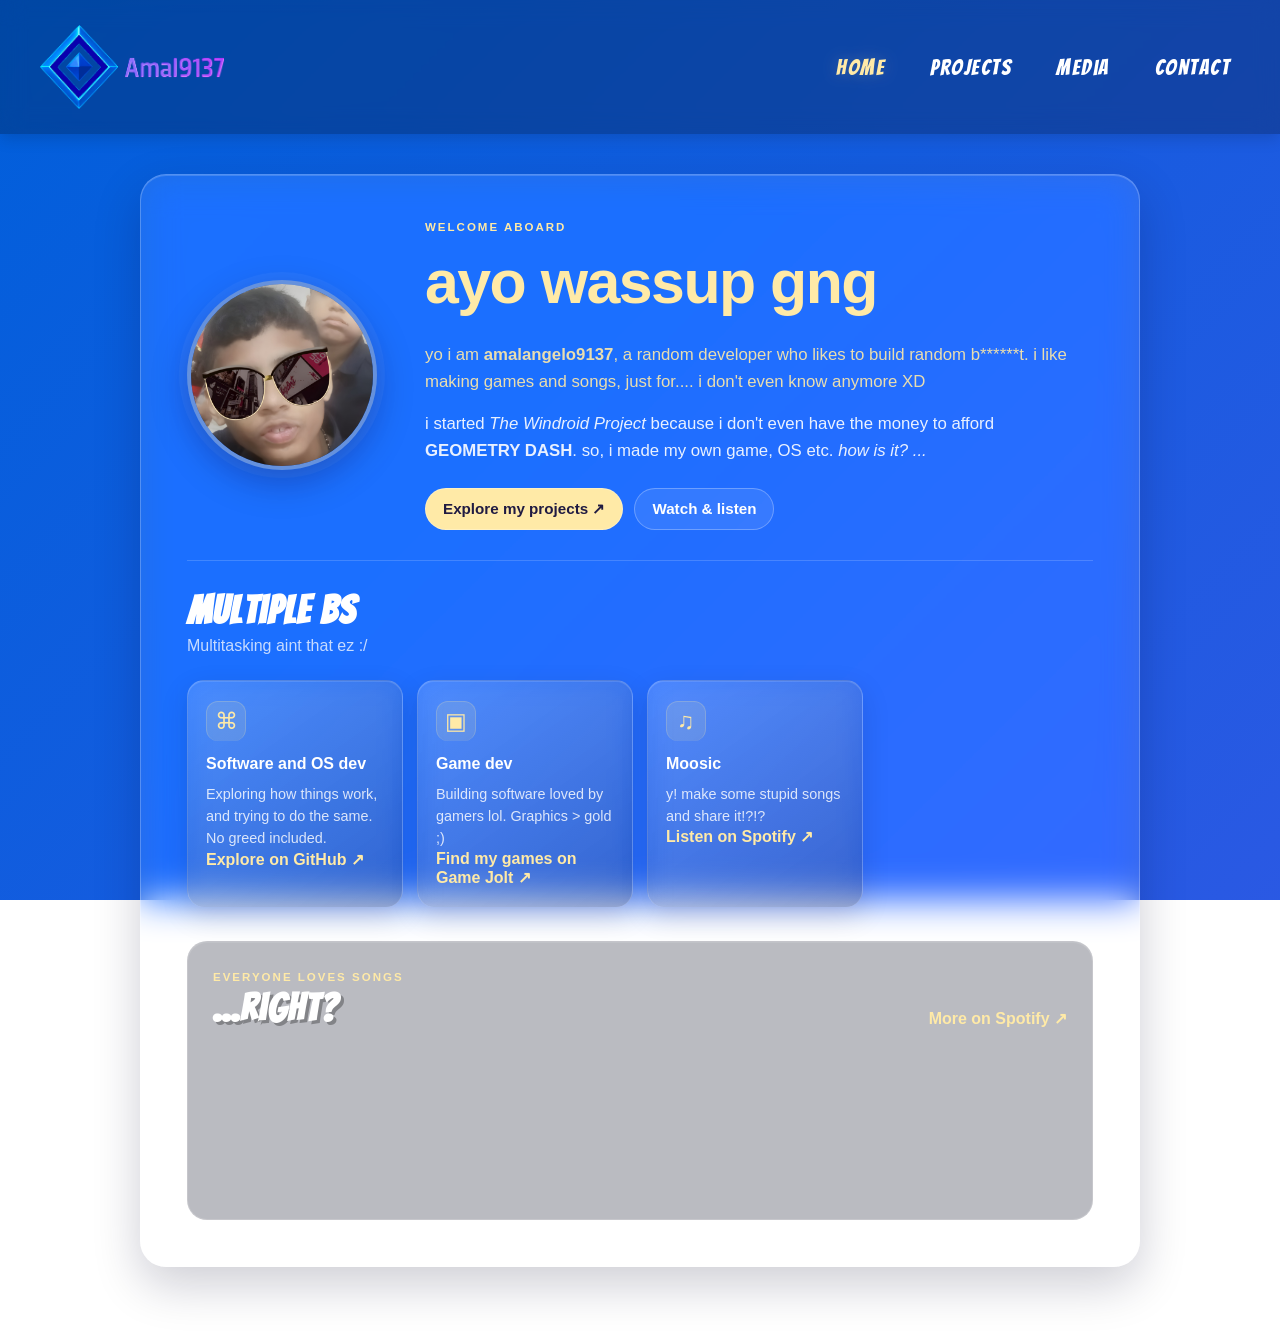
==== commit 4d0607d4: "many sht changed gngng" ====
--- a/index.html
+++ b/index.html
@@ -11,7 +11,7 @@
     <link rel="preconnect" href="https://fonts.gstatic.com" crossorigin>
     <link href="https://fonts.googleapis.com/css2?family=Bangers&display=swap" rel="stylesheet">
 
-    <link id="main-theme" rel="stylesheet" href="style.css?v=20261111b">
+    <link id="main-theme" rel="stylesheet" href="style.css?v=20261114">
 </head>
 <body>
 
@@ -48,10 +48,10 @@
                     </svg>
                 </div>
                 <div class="about-text home-about-text">
-                    <span class="home-eyebrow">WELCOME TO MY CORNER OF THE INTERNET</span>
-                    <h1>Hey, I'm <span>amalangelo9137</span>.</h1>
-                    <p class="lead-bio">Wassup! I am <strong>amalangelo9137</strong>, a random developer who likes to build random b******t. I like making games and songs, just for.... I don't even know anymore XD</p>
-                    <p>I started <i>The Windroid Project</i> because I don't even have the money to afford <b>GEOMETRY DASH</b>. So, I made my own game, OS etc. <i>How is it? ...</i></p>
+                    <span class="home-eyebrow">WELCOME ABOARD</span>
+                    <h1><span>ayo wassup gng</span></h1>
+                    <p class="lead-bio">yo i am <strong>amalangelo9137</strong>, a random developer who likes to build random b******t. i like making games and songs, just for.... i don't even know anymore XD</p>
+                    <p>i started <i>The Windroid Project</i> because i don't even have the money to afford <b>GEOMETRY DASH</b>. so, i made my own game, OS etc. <i>how is it? ...</i></p>
                     <div class="home-quick-links">
                         <button type="button" data-view="projects-view">Explore my projects <span aria-hidden="true">↗</span></button>
                         <button class="secondary" type="button" data-view="media-view">Watch & listen</button>
@@ -59,18 +59,17 @@
                 </div>
             </div>
             <section class="creator-aspects" aria-label="Things I create">
-                <h3>More than one kind of project</h3>
-                <p class="contact-subtitle">A few different directions my curiosity takes me.</p>
+                <h3>Multiple BS</h3>
+                <p class="contact-subtitle">Multitasking aint that ez :/</p>
                 <div class="aspect-grid">
-                    <a class="aspect-card aspect-link" style="text-decoration:none!important;color:inherit" href="https://github.com/amalangelo9137" target="_blank" rel="noopener noreferrer"><span class="aspect-symbol">⌘</span><h4>Software & OS development</h4><p>Exploring system software, interfaces, kernels, and ideas behind WinOS.</p><span class="aspect-link-action">Explore on GitHub ↗</span></a>
-                    <a class="aspect-card aspect-link" style="text-decoration:none!important;color:inherit" href="https://gamejolt.com/@amalangelo9137" target="_blank" rel="noopener noreferrer"><span class="aspect-symbol">▣</span><h4>Game development</h4><p>Building interactive worlds, experiments, and simulation-driven projects.</p><span class="aspect-link-action">Find my games on Game Jolt ↗</span></a>
-                    <a class="aspect-card aspect-link" style="text-decoration:none!important;color:inherit" href="https://open.spotify.com/artist/64CsCiwgSoYf1HO6fRBJeM" target="_blank" rel="noopener noreferrer"><span class="aspect-symbol">♫</span><h4>Music & audio</h4><p>Making original tracks and sharing music through streaming and video.</p><span class="aspect-link-action">Listen on Spotify ↗</span></a>
-                    <article class="aspect-card"><span class="aspect-symbol">✳</span><h4>Experiments & ideas</h4><p>Trying things across software, creative tools, and hardware concepts.</p></article>
+                    <a class="aspect-card aspect-link" style="text-decoration:none!important;color:inherit" href="https://github.com/amalangelo9137" target="_blank" rel="noopener noreferrer"><span class="aspect-symbol">⌘</span><h4>Software and OS dev</h4><p>Exploring how things work, and trying to do the same. No greed included.</p><span class="aspect-link-action">Explore on GitHub ↗</span></a>
+                    <a class="aspect-card aspect-link" style="text-decoration:none!important;color:inherit" href="https://gamejolt.com/@amalangelo9137" target="_blank" rel="noopener noreferrer"><span class="aspect-symbol">▣</span><h4>Game dev</h4><p>Building software loved by gamers lol. Graphics > gold ;)</p><span class="aspect-link-action">Find my games on Game Jolt ↗</span></a>
+                    <a class="aspect-card aspect-link" style="text-decoration:none!important;color:inherit" href="https://open.spotify.com/artist/64CsCiwgSoYf1HO6fRBJeM" target="_blank" rel="noopener noreferrer"><span class="aspect-symbol">♫</span><h4>Moosic</h4><p>y! make some stupid songs and share it!?!?</p><span class="aspect-link-action">Listen on Spotify ↗</span></a>
                 </div>
             </section>
             <section class="home-spotify">
                 <div class="home-spotify-heading">
-                    <div><span class="media-kicker">A LITTLE SOMETHING TO LISTEN TO</span><h2>Currently on my soundtrack</h2></div>
+                    <div><span class="media-kicker">EVERYONE LOVES SONGS</span><h2>...right?</h2></div>
                     <a href="https://open.spotify.com/artist/64CsCiwgSoYf1HO6fRBJeM" target="_blank" rel="noopener noreferrer">More on Spotify ↗</a>
                 </div>
                 <iframe title="Amal9137 on Spotify" src="https://open.spotify.com/embed/track/7jRztkNqmz4hzNQbn302cY?utm_source=generator&theme=0" width="100%" height="152" frameborder="0" allow="autoplay; clipboard-write; encrypted-media; fullscreen; picture-in-picture" loading="lazy"></iframe>
@@ -83,12 +82,12 @@
             <header class="projects-header">
                 <span class="home-eyebrow">THE THINGS I'M BUILDING</span>
                 <h1>My <span>Projects</span><i>.</i></h1>
-                <p>A collection of ideas, experiments, and things I'm turning into reality. Pick a project to explore what lives inside it.</p>
+                <p>You wanna see what I cooked? Click on the following. It's not a waste of time. I guarantee :)</p>
             </header>
 
             <section class="projects-section" aria-label="Featured projects">
                 <div class="projects-section-heading">
-                    <div><span class="media-kicker">FEATURED</span><h2>Big ideas, in progress</h2></div>
+                    <div><span class="media-kicker">FEATURED</span><h2>ts frying me, ongoing</h2></div>
                     <span id="projects-count" class="projects-count">0 projects</span>
                 </div>
 
@@ -99,26 +98,26 @@
 
     <section id="media-view" class="view" aria-label="Media" tabindex="-1">
         <div class="glass-panel blur-light">
-            <h2>Music, videos & other media</h2>
-            <p class="subtitle-text">The creative side of what I make — original music, visualizers, and videos.</p>
+            <h2>How my songs sound like</h2>
+            <p class="subtitle-text">A dose of songs™</p>
             <section class="media-feature">
-                <div class="media-heading"><span class="media-kicker">ON YOUTUBE</span><h3>Videos & visualizers</h3></div>
+                <div class="media-heading"><span class="media-kicker">ON YOUTUBE</span><h3>Videos and visualizers</h3></div>
                 <div class="media-grid">
                     <article class="media-card">
-                        <div class="media-frame"><iframe src="https://www.youtube-nocookie.com/embed/-HWjx5LjlWY" title="Bionic Beaver III — official visualizer" loading="lazy" allow="accelerometer; autoplay; clipboard-write; encrypted-media; gyroscope; picture-in-picture; web-share" allowfullscreen></iframe></div>
+                        <div class="media-frame"><iframe src="https://www.youtube-nocookie.com/embed/-HWjx5LjlWY" title="Bionic Beaver III" loading="lazy" allow="accelerometer; autoplay; clipboard-write; encrypted-media; gyroscope; picture-in-picture; web-share" allowfullscreen></iframe></div>
                         <h4>Bionic Beaver III</h4><p>Official visualizer</p>
                     </article>
                     <article class="media-card">
-                        <div class="media-frame"><iframe src="https://www.youtube-nocookie.com/embed/IQdWEEYdnag" title="Castor canadensis — official music video" loading="lazy" allow="accelerometer; autoplay; clipboard-write; encrypted-media; gyroscope; picture-in-picture; web-share" allowfullscreen></iframe></div>
+                        <div class="media-frame"><iframe src="https://www.youtube-nocookie.com/embed/IQdWEEYdnag" title="Castor canadensis" loading="lazy" allow="accelerometer; autoplay; clipboard-write; encrypted-media; gyroscope; picture-in-picture; web-share" allowfullscreen></iframe></div>
                         <h4>Castor canadensis</h4><p>Official music video</p>
                     </article>
                 </div>
-                <p class="media-more"><a href="https://www.youtube.com/@amalangelo9137" target="_blank" rel="noopener noreferrer">Explore the YouTube channel ↗</a></p>
+                <p class="media-more"><a href="https://www.youtube.com/@amalangelo9137" target="_blank" rel="noopener noreferrer">Explore my OAC ↗</a></p>
             </section>
             <section class="media-feature">
-                <div class="media-heading"><span class="media-kicker">ON SPOTIFY</span><h3>Listen to my music</h3></div>
+                <div class="media-heading"><span class="media-kicker">ON SPOTIFY</span><h3>Listen better...?</h3></div>
                 <div class="spotify-feature">
-                    <iframe title="Castor canadensis on Spotify" src="https://open.spotify.com/embed/track/7jRztkNqmz4hzNQbn302cY?utm_source=generator&theme=0" width="100%" height="352" frameborder="0" allow="autoplay; clipboard-write; encrypted-media; fullscreen; picture-in-picture" loading="lazy"></iframe>
+                    <iframe title="Castor canadensis on Spotify" src="https://open.spotify.com/embed/track/7jRztkNqmz4hzNQbn302cY?theme=0" width="100%" height="352" frameborder="0" allow="autoplay; clipboard-write; encrypted-media; fullscreen; picture-in-picture" loading="lazy"></iframe>
                     <div class="spotify-copy"><h4>Amal9137</h4><p>Original tracks and releases. Find more on the artist profile.</p><a href="https://open.spotify.com/artist/64CsCiwgSoYf1HO6fRBJeM" target="_blank" rel="noopener noreferrer">Open Spotify profile ↗</a></div>
                 </div>
             </section>
@@ -128,22 +127,22 @@
     <section id="contact-view" class="view" aria-label="Contact" tabindex="-1">
         <section class="contact-page glass-panel blur-light">
             <header class="contact-page-header">
-                <span class="home-eyebrow">LET'S CONNECT</span>
-                <h1>Get in touch<span>.</span></h1>
+                <span class="home-eyebrow">U WANNA ASK SMTH?</span>
+                <h1>Here ya go :D<span>.</span></h1>
                 <p>Got a question about a project, want to collaborate, or just want to say hi? These are the places you can find me.</p>
             </header>
             <div class="contact-page-grid">
                 <a class="contact-page-card contact-primary" href="https://instagram.com/amalangelo9137" target="_blank" rel="noopener noreferrer">
                     <span class="contact-card-kicker">DIRECT MESSAGES</span><span class="contact-page-icon">◎</span>
-                    <h2>Instagram</h2><p>Probably the simplest place to send me a DM.</p><span class="contact-card-action">Message on Instagram ↗</span>
+                    <h2>Instagram</h2><p>Probably the simplest place to send me a DM, unless I get verified ig</p><span class="contact-card-action">DM on Instagram ↗</span>
                 </a>
                 <a class="contact-page-card" href="https://discord.gg/GzhdfRa2BJ" target="_blank" rel="noopener noreferrer">
                     <span class="contact-card-kicker">COMMUNITY</span><span class="contact-page-icon">◈</span>
-                    <h2>Discord</h2><p>Join the community server and reach out there.</p><span class="contact-card-action">Join Discord community ↗</span>
+                    <h2>Discord</h2><p>Join the community server and reach out there :D</p><span class="contact-card-action">Join Discord community ↗</span>
                 </a>
             </div>
             <div class="contact-alternative">
-                <span class="contact-card-kicker">ALTERNATIVE CONTACT</span>
+                <span class="contact-card-kicker">ALTERNATE CONTACT (OFFICIAL)</span>
                 <a href="mailto:amalangelo9137@outlook.com">Email me at amalangelo9137@outlook.com ↗</a>
             </div>
         </section>
@@ -189,8 +188,8 @@
         </div>
 
 
-    <script src="data.js?v=20261112e"></script>
-    <script src="script.js?v=20261112a"></script>
+    <script src="data.js?v=20261114"></script>
+    <script src="script.js?v=20261114"></script>
 
 </body>
 </html>
